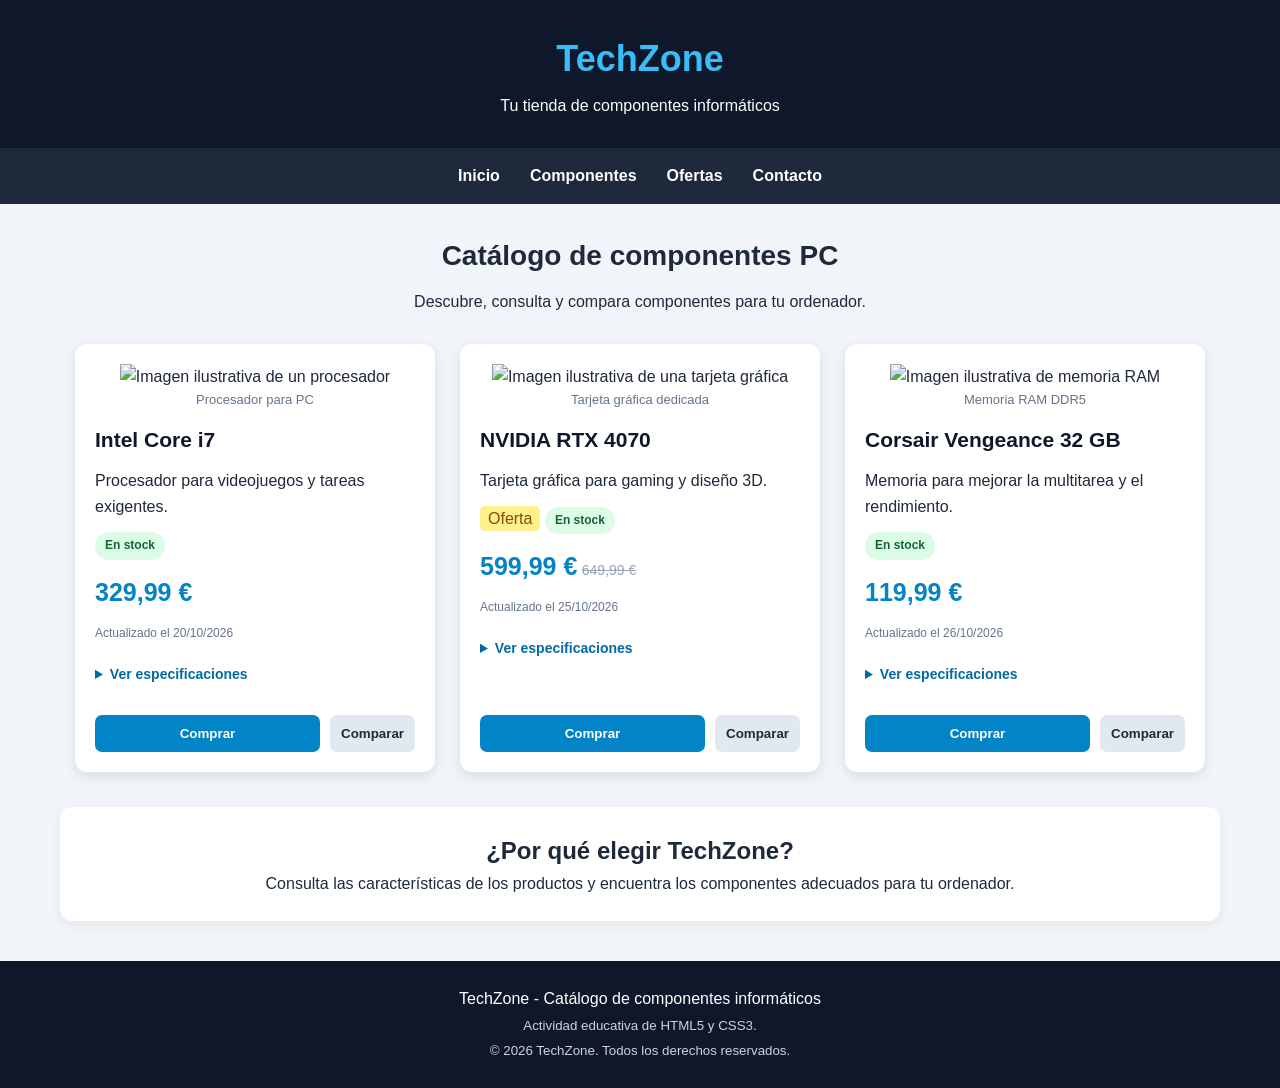
==== index.html @ 38f83ff3 "Add files via upload" ====
<!DOCTYPE html>
<html lang="es">
<head>
    <meta charset="UTF-8">
    <meta name="viewport" content="width=device-width, initial-scale=1.0">
    <title>TechZone - Catálogo Hardware</title>

    <style>
        /* 1. RESET Y BOX MODEL */
        * {
            box-sizing: border-box;
            margin: 0;
            padding: 0;
        }

        body {
            font-family: Arial, sans-serif;
            background-color: #f1f5f9;
            color: #1e293b;
            line-height: 1.6;
        }

        /* 2. CABECERA */
        header {
            background-color: #0f172a;
            color: white;
            text-align: center;
            padding: 30px 20px;
        }

        header h1 {
            color: #38bdf8;
            font-size: 36px;
        }

        header p {
            margin-top: 5px;
        }

        /* 3. NAVEGACIÓN CON FLEXBOX */
        nav {
            background-color: #1e293b;
            padding: 15px 25px;
        }

        nav ul {
            display: flex;
            justify-content: center;
            align-items: center;
            flex-wrap: wrap;
            gap: 30px;
            list-style: none;
        }

        nav a {
            color: white;
            text-decoration: none;
            font-weight: bold;
        }

        nav a:hover {
            color: #38bdf8;
        }

        /* 4. CONTENIDO PRINCIPAL */
        main {
            max-width: 1200px;
            margin: 30px auto;
            padding: 0 20px;
        }

        .introduccion {
            text-align: center;
            margin-bottom: 30px;
        }

        .introduccion h2 {
            font-size: 28px;
            margin-bottom: 10px;
        }

        /* 5. TARJETAS CON FLEXBOX */
        .productos {
            display: flex;
            flex-wrap: wrap;
            justify-content: center;
            align-items: stretch;
            gap: 25px;
        }

        article {
            background-color: white;
            display: flex;
            flex-direction: column;
            flex: 1 1 300px;
            max-width: 360px;
            padding: 20px;
            margin: 0;
            border-radius: 12px;
            box-shadow: 0 4px 12px rgba(0, 0, 0, 0.10);
            gap: 12px;
            transition: transform 0.3s, box-shadow 0.3s;
        }

        article:hover {
            transform: translateY(-5px);
            box-shadow: 0 8px 20px rgba(0, 0, 0, 0.18);
        }

        /* 6. IMÁGENES */
        figure {
            text-align: center;
        }

        figure img {
            width: 100%;
            height: 180px;
            object-fit: contain;
        }

        figcaption {
            color: #64748b;
            font-size: 13px;
        }

        article h3 {
            font-size: 21px;
            color: #0f172a;
        }

        /* 7. ESTADOS Y PRECIOS */
        .estado {
            display: inline-block;
            background-color: #dcfce7;
            color: #166534;
            padding: 4px 10px;
            border-radius: 20px;
            font-size: 12px;
            font-weight: bold;
        }

        mark {
            background-color: #fef08a;
            color: #854d0e;
            padding: 4px 8px;
            border-radius: 5px;
        }

        .precio {
            color: #0284c7;
            font-size: 25px;
            font-weight: bold;
        }

        .precio-anterior {
            color: #94a3b8;
            text-decoration: line-through;
            font-size: 14px;
        }

        time {
            color: #64748b;
            font-size: 12px;
        }

        /* 8. DETALLES DESPLEGABLES */
        details {
            padding: 8px 0;
            font-size: 14px;
        }

        summary {
            cursor: pointer;
            color: #0369a1;
            font-weight: bold;
        }

        details ul {
            margin: 10px 0 0 20px;
        }

        /* 9. BOTONES AL FINAL DE LA TARJETA */
        .acciones {
            display: flex;
            gap: 10px;
            margin-top: auto;
            padding-top: 10px;
        }

        button {
            border: none;
            padding: 11px;
            border-radius: 7px;
            cursor: pointer;
            font-weight: bold;
        }

        .comprar {
            background-color: #0284c7;
            color: white;
            flex: 1;
        }

        .comprar:hover {
            background-color: #0369a1;
        }

        .comparar {
            background-color: #e2e8f0;
            color: #1e293b;
        }

        .comparar:hover {
            background-color: #cbd5e1;
        }

        /* 10. SECCIÓN INFORMATIVA */
        .resumen {
            background-color: white;
            padding: 25px;
            margin-top: 35px;
            border-radius: 12px;
            text-align: center;
            box-shadow: 0 4px 12px rgba(0, 0, 0, 0.06);
        }

        /* 11. PIE DE PÁGINA */
        footer {
            background-color: #0f172a;
            color: white;
            text-align: center;
            padding: 25px;
            margin-top: 40px;
        }

        footer small {
            color: #cbd5e1;
        }

        /* 12. DISEÑO RESPONSIVE */
        @media (max-width: 600px) {
            header h1 {
                font-size: 28px;
            }

            nav ul {
                gap: 15px;
            }

            article {
                flex-basis: 100%;
                max-width: 100%;
            }
        }
    </style>
</head>

<body>

    <!-- CABECERA -->
    <header>
        <h1>TechZone</h1>
        <p>Tu tienda de componentes informáticos</p>
    </header>

    <!-- BARRA DE NAVEGACIÓN -->
    <nav>
        <ul>
            <li><a href="#inicio">Inicio</a></li>
            <li><a href="#productos">Componentes</a></li>
            <li><a href="#ofertas">Ofertas</a></li>
            <li><a href="#contacto">Contacto</a></li>
        </ul>
    </nav>

    <!-- CONTENIDO PRINCIPAL -->
    <main id="inicio">

        <section class="introduccion">
            <h2>Catálogo de componentes PC</h2>
            <p>Descubre, consulta y compara componentes para tu ordenador.</p>
        </section>

        <!-- TARJETAS DE PRODUCTOS -->
        <section class="productos" id="productos">

            <!-- TARJETA 1 -->
            <article>
                <figure>
                    <img
                        src="https://www.notebookcheck.net/fileadmin/Notebooks/News/Unsortiert/2016_q3/Intel_Kaby_Lake/Core_i7_badge.png"
                        alt="Imagen ilustrativa de un procesador">
                    <figcaption>Procesador para PC</figcaption>
                </figure>

                <h3>Intel Core i7</h3>

                <p>Procesador para videojuegos y tareas exigentes.</p>

                <p><span class="estado">En stock</span></p>

                <p class="precio">329,99 €</p>

                <time datetime="2026-10-20">
                    Actualizado el 20/10/2026
                </time>

                <details>
                    <summary>Ver especificaciones</summary>
                    <ul>
                        <li>14 núcleos</li>
                        <li>Frecuencia máxima: 5,4 GHz</li>
                        <li>Consumo base: 65 W</li>
                        <li>Socket: LGA1700</li>
                    </ul>
                </details>

                <div class="acciones">
                    <button class="comprar"
                        onclick="alert('Producto añadido al carrito')">
                        Comprar
                    </button>

                    <button class="comparar"
                        onclick="alert('Intel Core i7 seleccionado')">
                        Comparar
                    </button>
                </div>
            </article>

            <!-- TARJETA 2 -->
            <article id="ofertas">
                <figure>
                    <img
                        src="https://www.gpu-monkey.com/gpu/nvidia_geforce_rtx_4070_ti.jpg"
                        alt="Imagen ilustrativa de una tarjeta gráfica">
                    <figcaption>Tarjeta gráfica dedicada</figcaption>
                </figure>

                <h3>NVIDIA RTX 4070</h3>

                <p>Tarjeta gráfica para gaming y diseño 3D.</p>

                <p>
                    <mark>Oferta</mark>
                    <span class="estado">En stock</span>
                </p>

                <p>
                    <span class="precio">599,99 €</span>
                    <span class="precio-anterior">649,99 €</span>
                </p>

                <time datetime="2026-10-25">
                    Actualizado el 25/10/2026
                </time>

                <details>
                    <summary>Ver especificaciones</summary>
                    <ul>
                        <li>12 GB de memoria GDDR6X</li>
                        <li>Arquitectura Ada Lovelace</li>
                        <li>Tecnología Ray Tracing</li>
                        <li>Interfaz PCI Express 4.0</li>
                    </ul>
                </details>

                <div class="acciones">
                    <button class="comprar"
                        onclick="alert('Producto añadido al carrito')">
                        Comprar
                    </button>

                    <button class="comparar"
                        onclick="alert('RTX 4070 seleccionada')">
                        Comparar
                    </button>
                </div>
            </article>

            <!-- TARJETA 3 -->
            <article>
                <figure>
                    <img
                        src="https://th.bing.com/th?id=OIF.%2fxM3SFMZNC14vI%2fEi1W8rA&r=0&rs=1&pid=ImgDetMain&o=7&rm=3"
                        alt="Imagen ilustrativa de memoria RAM">
                    <figcaption>Memoria RAM DDR5</figcaption>
                </figure>

                <h3>Corsair Vengeance 32 GB</h3>

                <p>Memoria para mejorar la multitarea y el rendimiento.</p>

                <p><span class="estado">En stock</span></p>

                <p class="precio">119,99 €</p>

                <time datetime="2026-10-26">
                    Actualizado el 26/10/2026
                </time>

                <details>
                    <summary>Ver especificaciones</summary>
                    <ul>
                        <li>Capacidad: 32 GB (2 × 16 GB)</li>
                        <li>Tipo: DDR5</li>
                        <li>Velocidad: 6000 MT/s</li>
                        <li>Formato: DIMM</li>
                    </ul>
                </details>

                <div class="acciones">
                    <button class="comprar"
                        onclick="alert('Producto añadido al carrito')">
                        Comprar
                    </button>

                    <button class="comparar"
                        onclick="alert('Memoria RAM seleccionada')">
                        Comparar
                    </button>
                </div>
            </article>

        </section>

        <!-- RESUMEN -->
        <section class="resumen">
            <h2>¿Por qué elegir TechZone?</h2>
            <p>Consulta las características de los productos y encuentra
                los componentes adecuados para tu ordenador.</p>
        </section>

    </main>

    <!-- PIE DE PÁGINA -->
    <footer id="contacto">
        <p>TechZone - Catálogo de componentes informáticos</p>
        <p><small>Actividad educativa de HTML5 y CSS3.</small></p>
        <p><small>&copy; 2026 TechZone. Todos los derechos reservados.</small></p>
    </footer>

</body>
</html>
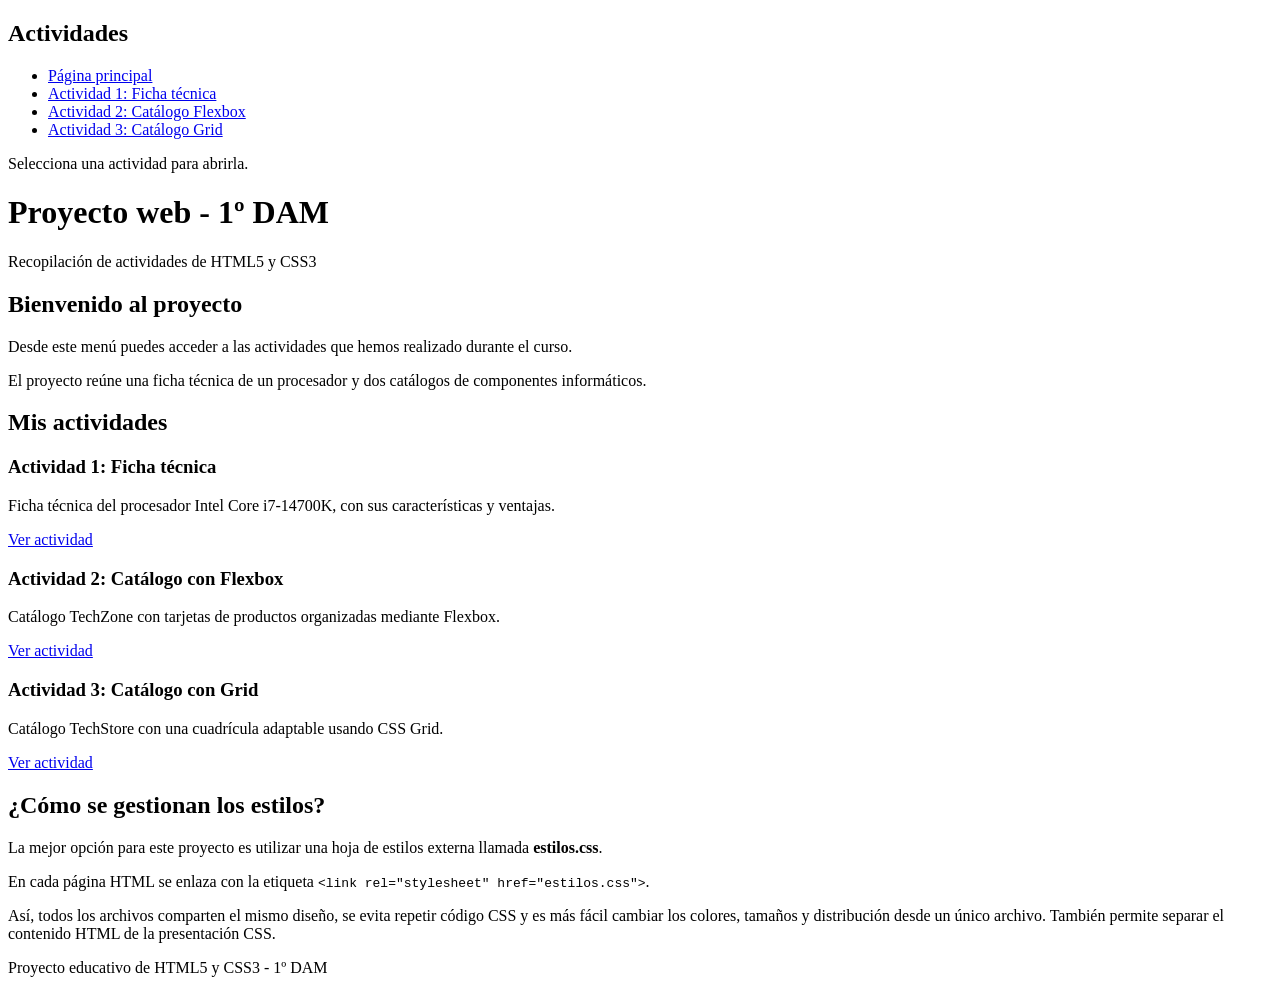
==== commit 334a1434: "Add files via upload" ====
--- a/index.html
+++ b/index.html
@@ -1,444 +1,63 @@
-<!DOCTYPE html>
-<html lang="es">
-<head>
-    <meta charset="UTF-8">
-    <meta name="viewport" content="width=device-width, initial-scale=1.0">
-    <title>TechZone - Catálogo Hardware</title>
-
-    <style>
-        /* 1. RESET Y BOX MODEL */
-        * {
-            box-sizing: border-box;
-            margin: 0;
-            padding: 0;
-        }
-
-        body {
-            font-family: Arial, sans-serif;
-            background-color: #f1f5f9;
-            color: #1e293b;
-            line-height: 1.6;
-        }
-
-        /* 2. CABECERA */
-        header {
-            background-color: #0f172a;
-            color: white;
-            text-align: center;
-            padding: 30px 20px;
-        }
-
-        header h1 {
-            color: #38bdf8;
-            font-size: 36px;
-        }
-
-        header p {
-            margin-top: 5px;
-        }
-
-        /* 3. NAVEGACIÓN CON FLEXBOX */
-        nav {
-            background-color: #1e293b;
-            padding: 15px 25px;
-        }
-
-        nav ul {
-            display: flex;
-            justify-content: center;
-            align-items: center;
-            flex-wrap: wrap;
-            gap: 30px;
-            list-style: none;
-        }
-
-        nav a {
-            color: white;
-            text-decoration: none;
-            font-weight: bold;
-        }
-
-        nav a:hover {
-            color: #38bdf8;
-        }
-
-        /* 4. CONTENIDO PRINCIPAL */
-        main {
-            max-width: 1200px;
-            margin: 30px auto;
-            padding: 0 20px;
-        }
-
-        .introduccion {
-            text-align: center;
-            margin-bottom: 30px;
-        }
-
-        .introduccion h2 {
-            font-size: 28px;
-            margin-bottom: 10px;
-        }
-
-        /* 5. TARJETAS CON FLEXBOX */
-        .productos {
-            display: flex;
-            flex-wrap: wrap;
-            justify-content: center;
-            align-items: stretch;
-            gap: 25px;
-        }
-
-        article {
-            background-color: white;
-            display: flex;
-            flex-direction: column;
-            flex: 1 1 300px;
-            max-width: 360px;
-            padding: 20px;
-            margin: 0;
-            border-radius: 12px;
-            box-shadow: 0 4px 12px rgba(0, 0, 0, 0.10);
-            gap: 12px;
-            transition: transform 0.3s, box-shadow 0.3s;
-        }
-
-        article:hover {
-            transform: translateY(-5px);
-            box-shadow: 0 8px 20px rgba(0, 0, 0, 0.18);
-        }
-
-        /* 6. IMÁGENES */
-        figure {
-            text-align: center;
-        }
-
-        figure img {
-            width: 100%;
-            height: 180px;
-            object-fit: contain;
-        }
-
-        figcaption {
-            color: #64748b;
-            font-size: 13px;
-        }
-
-        article h3 {
-            font-size: 21px;
-            color: #0f172a;
-        }
-
-        /* 7. ESTADOS Y PRECIOS */
-        .estado {
-            display: inline-block;
-            background-color: #dcfce7;
-            color: #166534;
-            padding: 4px 10px;
-            border-radius: 20px;
-            font-size: 12px;
-            font-weight: bold;
-        }
-
-        mark {
-            background-color: #fef08a;
-            color: #854d0e;
-            padding: 4px 8px;
-            border-radius: 5px;
-        }
-
-        .precio {
-            color: #0284c7;
-            font-size: 25px;
-            font-weight: bold;
-        }
-
-        .precio-anterior {
-            color: #94a3b8;
-            text-decoration: line-through;
-            font-size: 14px;
-        }
-
-        time {
-            color: #64748b;
-            font-size: 12px;
-        }
-
-        /* 8. DETALLES DESPLEGABLES */
-        details {
-            padding: 8px 0;
-            font-size: 14px;
-        }
-
-        summary {
-            cursor: pointer;
-            color: #0369a1;
-            font-weight: bold;
-        }
-
-        details ul {
-            margin: 10px 0 0 20px;
-        }
-
-        /* 9. BOTONES AL FINAL DE LA TARJETA */
-        .acciones {
-            display: flex;
-            gap: 10px;
-            margin-top: auto;
-            padding-top: 10px;
-        }
-
-        button {
-            border: none;
-            padding: 11px;
-            border-radius: 7px;
-            cursor: pointer;
-            font-weight: bold;
-        }
-
-        .comprar {
-            background-color: #0284c7;
-            color: white;
-            flex: 1;
-        }
-
-        .comprar:hover {
-            background-color: #0369a1;
-        }
-
-        .comparar {
-            background-color: #e2e8f0;
-            color: #1e293b;
-        }
-
-        .comparar:hover {
-            background-color: #cbd5e1;
-        }
-
-        /* 10. SECCIÓN INFORMATIVA */
-        .resumen {
-            background-color: white;
-            padding: 25px;
-            margin-top: 35px;
-            border-radius: 12px;
-            text-align: center;
-            box-shadow: 0 4px 12px rgba(0, 0, 0, 0.06);
-        }
-
-        /* 11. PIE DE PÁGINA */
-        footer {
-            background-color: #0f172a;
-            color: white;
-            text-align: center;
-            padding: 25px;
-            margin-top: 40px;
-        }
-
-        footer small {
-            color: #cbd5e1;
-        }
-
-        /* 12. DISEÑO RESPONSIVE */
-        @media (max-width: 600px) {
-            header h1 {
-                font-size: 28px;
-            }
-
-            nav ul {
-                gap: 15px;
-            }
-
-            article {
-                flex-basis: 100%;
-                max-width: 100%;
-            }
-        }
-    </style>
-</head>
-
-<body>
-
-    <!-- CABECERA -->
-    <header>
-        <h1>TechZone</h1>
-        <p>Tu tienda de componentes informáticos</p>
-    </header>
-
-    <!-- BARRA DE NAVEGACIÓN -->
-    <nav>
-        <ul>
-            <li><a href="#inicio">Inicio</a></li>
-            <li><a href="#productos">Componentes</a></li>
-            <li><a href="#ofertas">Ofertas</a></li>
-            <li><a href="#contacto">Contacto</a></li>
-        </ul>
-    </nav>
-
-    <!-- CONTENIDO PRINCIPAL -->
-    <main id="inicio">
-
-        <section class="introduccion">
-            <h2>Catálogo de componentes PC</h2>
-            <p>Descubre, consulta y compara componentes para tu ordenador.</p>
-        </section>
-
-        <!-- TARJETAS DE PRODUCTOS -->
-        <section class="productos" id="productos">
-
-            <!-- TARJETA 1 -->
-            <article>
-                <figure>
-                    <img
-                        src="https://www.notebookcheck.net/fileadmin/Notebooks/News/Unsortiert/2016_q3/Intel_Kaby_Lake/Core_i7_badge.png"
-                        alt="Imagen ilustrativa de un procesador">
-                    <figcaption>Procesador para PC</figcaption>
-                </figure>
-
-                <h3>Intel Core i7</h3>
-
-                <p>Procesador para videojuegos y tareas exigentes.</p>
-
-                <p><span class="estado">En stock</span></p>
-
-                <p class="precio">329,99 €</p>
-
-                <time datetime="2026-10-20">
-                    Actualizado el 20/10/2026
-                </time>
-
-                <details>
-                    <summary>Ver especificaciones</summary>
-                    <ul>
-                        <li>14 núcleos</li>
-                        <li>Frecuencia máxima: 5,4 GHz</li>
-                        <li>Consumo base: 65 W</li>
-                        <li>Socket: LGA1700</li>
-                    </ul>
-                </details>
-
-                <div class="acciones">
-                    <button class="comprar"
-                        onclick="alert('Producto añadido al carrito')">
-                        Comprar
-                    </button>
-
-                    <button class="comparar"
-                        onclick="alert('Intel Core i7 seleccionado')">
-                        Comparar
-                    </button>
-                </div>
-            </article>
-
-            <!-- TARJETA 2 -->
-            <article id="ofertas">
-                <figure>
-                    <img
-                        src="https://www.gpu-monkey.com/gpu/nvidia_geforce_rtx_4070_ti.jpg"
-                        alt="Imagen ilustrativa de una tarjeta gráfica">
-                    <figcaption>Tarjeta gráfica dedicada</figcaption>
-                </figure>
-
-                <h3>NVIDIA RTX 4070</h3>
-
-                <p>Tarjeta gráfica para gaming y diseño 3D.</p>
-
-                <p>
-                    <mark>Oferta</mark>
-                    <span class="estado">En stock</span>
-                </p>
-
-                <p>
-                    <span class="precio">599,99 €</span>
-                    <span class="precio-anterior">649,99 €</span>
-                </p>
-
-                <time datetime="2026-10-25">
-                    Actualizado el 25/10/2026
-                </time>
-
-                <details>
-                    <summary>Ver especificaciones</summary>
-                    <ul>
-                        <li>12 GB de memoria GDDR6X</li>
-                        <li>Arquitectura Ada Lovelace</li>
-                        <li>Tecnología Ray Tracing</li>
-                        <li>Interfaz PCI Express 4.0</li>
-                    </ul>
-                </details>
-
-                <div class="acciones">
-                    <button class="comprar"
-                        onclick="alert('Producto añadido al carrito')">
-                        Comprar
-                    </button>
-
-                    <button class="comparar"
-                        onclick="alert('RTX 4070 seleccionada')">
-                        Comparar
-                    </button>
-                </div>
-            </article>
-
-            <!-- TARJETA 3 -->
-            <article>
-                <figure>
-                    <img
-                        src="https://th.bing.com/th?id=OIF.%2fxM3SFMZNC14vI%2fEi1W8rA&r=0&rs=1&pid=ImgDetMain&o=7&rm=3"
-                        alt="Imagen ilustrativa de memoria RAM">
-                    <figcaption>Memoria RAM DDR5</figcaption>
-                </figure>
-
-                <h3>Corsair Vengeance 32 GB</h3>
-
-                <p>Memoria para mejorar la multitarea y el rendimiento.</p>
-
-                <p><span class="estado">En stock</span></p>
-
-                <p class="precio">119,99 €</p>
-
-                <time datetime="2026-10-26">
-                    Actualizado el 26/10/2026
-                </time>
-
-                <details>
-                    <summary>Ver especificaciones</summary>
-                    <ul>
-                        <li>Capacidad: 32 GB (2 × 16 GB)</li>
-                        <li>Tipo: DDR5</li>
-                        <li>Velocidad: 6000 MT/s</li>
-                        <li>Formato: DIMM</li>
-                    </ul>
-                </details>
-
-                <div class="acciones">
-                    <button class="comprar"
-                        onclick="alert('Producto añadido al carrito')">
-                        Comprar
-                    </button>
-
-                    <button class="comparar"
-                        onclick="alert('Memoria RAM seleccionada')">
-                        Comparar
-                    </button>
-                </div>
-            </article>
-
-        </section>
-
-        <!-- RESUMEN -->
-        <section class="resumen">
-            <h2>¿Por qué elegir TechZone?</h2>
-            <p>Consulta las características de los productos y encuentra
-                los componentes adecuados para tu ordenador.</p>
-        </section>
-
-    </main>
-
-    <!-- PIE DE PÁGINA -->
-    <footer id="contacto">
-        <p>TechZone - Catálogo de componentes informáticos</p>
-        <p><small>Actividad educativa de HTML5 y CSS3.</small></p>
-        <p><small>&copy; 2026 TechZone. Todos los derechos reservados.</small></p>
-    </footer>
-
-</body>
+<!DOCTYPE html>
+<html lang="es">
+<head>
+    <meta charset="UTF-8">
+    <meta name="viewport" content="width=device-width, initial-scale=1.0">
+    <title>Inicio - Proyecto 1º DAM</title>
+    <link rel="stylesheet" href="estilos.css">
+</head>
+<body>
+    <div class="estructura">
+        <aside class="barra-lateral">
+        <h2>Actividades</h2>
+        <ul>
+            <li><a href="index.html">Página principal</a></li>
+            <li><a href="actividad1.html">Actividad 1: Ficha técnica</a></li>
+            <li><a href="actividad2.html">Actividad 2: Catálogo Flexbox</a></li>
+            <li><a href="actividad3.html">Actividad 3: Catálogo Grid</a></li>
+        </ul>
+        <p class="ayuda-lateral">Selecciona una actividad para abrirla.</p>
+    </aside>
+        <div class="contenido">
+            <header class="portada">
+    <h1>Proyecto web - 1º DAM</h1>
+    <p>Recopilación de actividades de HTML5 y CSS3</p>
+</header>
+<main class="principal">
+    <section class="bienvenida">
+        <h2>Bienvenido al proyecto</h2>
+        <p>Desde este menú puedes acceder a las actividades que hemos realizado durante el curso.</p>
+        <p>El proyecto reúne una ficha técnica de un procesador y dos catálogos de componentes informáticos.</p>
+    </section>
+    <section class="enlaces-actividades">
+        <h2>Mis actividades</h2>
+        <article class="tarjeta-enlace">
+            <h3>Actividad 1: Ficha técnica</h3>
+            <p>Ficha técnica del procesador Intel Core i7-14700K, con sus características y ventajas.</p>
+            <a class="boton-enlace" href="actividad1.html">Ver actividad</a>
+        </article>
+        <article class="tarjeta-enlace">
+            <h3>Actividad 2: Catálogo con Flexbox</h3>
+            <p>Catálogo TechZone con tarjetas de productos organizadas mediante Flexbox.</p>
+            <a class="boton-enlace" href="actividad2.html">Ver actividad</a>
+        </article>
+        <article class="tarjeta-enlace">
+            <h3>Actividad 3: Catálogo con Grid</h3>
+            <p>Catálogo TechStore con una cuadrícula adaptable usando CSS Grid.</p>
+            <a class="boton-enlace" href="actividad3.html">Ver actividad</a>
+        </article>
+    </section>
+    <section class="explicacion-css">
+        <h2>¿Cómo se gestionan los estilos?</h2>
+        <p>La mejor opción para este proyecto es utilizar una hoja de estilos externa llamada <strong>estilos.css</strong>.</p>
+        <p>En cada página HTML se enlaza con la etiqueta <code>&lt;link rel="stylesheet" href="estilos.css"&gt;</code>.</p>
+        <p>Así, todos los archivos comparten el mismo diseño, se evita repetir código CSS y es más fácil cambiar los colores, tamaños y distribución desde un único archivo. También permite separar el contenido HTML de la presentación CSS.</p>
+    </section>
+</main>
+<footer class="pie-principal" id="contacto">
+    <p>Proyecto educativo de HTML5 y CSS3 - 1º DAM</p>
+</footer>
+        </div>
+    </div>
+</body>
 </html>
